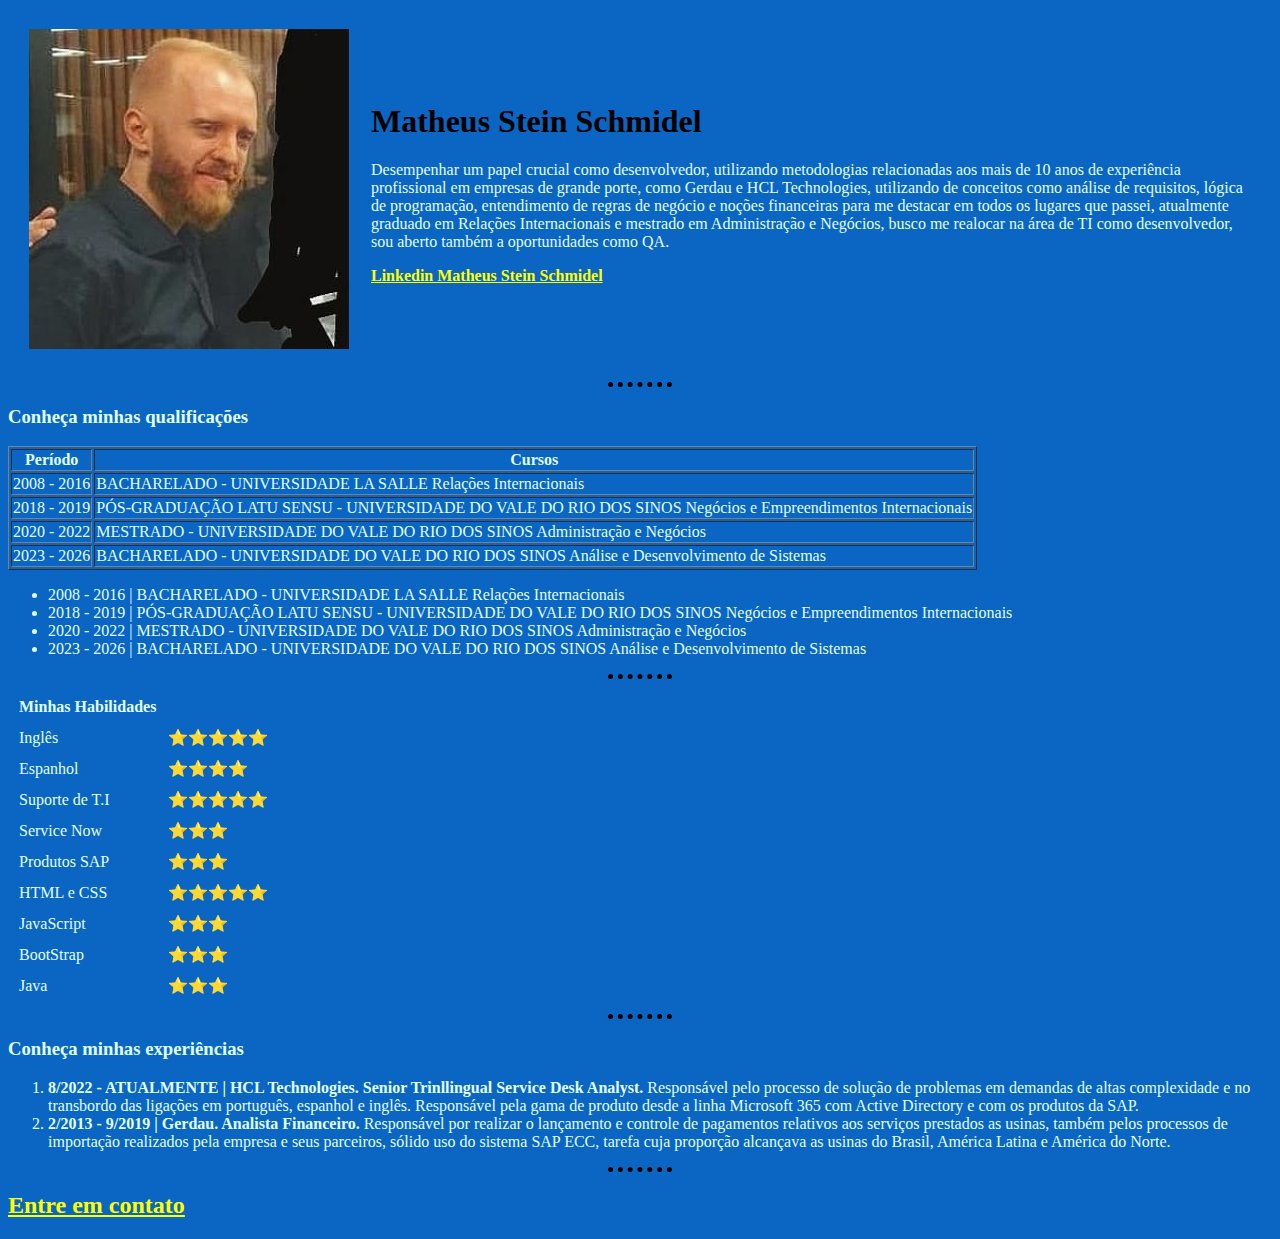
==== index.html @ 3db3e628 "favicon update" ====
<!DOCTYPE html>
<html lang="pt-br">
    <head>
        <meta charset="UTF-8">
        <title>Biografia Matheus</title>
        <link rel="stylesheet" href="css/style.css" />
        <link rel="shortcut icon" href="css/favicon.ico" type="image/x-icon" />
    </head>
    <body>
        <table cellspacing = "20">
            <tr>
                <td><img src="img/Matheus1.jpg" alt="Foto do Matheus"></td> 
                <td>
                    <h1 class="cabecalho1">Matheus Stein Schmidel</h1>
                    <p class="paragrafo1"> Desempenhar um papel crucial como desenvolvedor, utilizando metodologias relacionadas aos mais de 10 anos de experiência profissional em empresas de grande porte, como Gerdau e HCL Technologies, utilizando de conceitos como análise de requisitos, lógica de programação, entendimento de regras de negócio e noções financeiras para me destacar em todos os lugares que passei, atualmente graduado em Relações Internacionais e mestrado em Administração e Negócios, busco me realocar na área de TI como desenvolvedor, sou aberto também a oportunidades como QA.</p>
                    <p><strong><a class="linkedin1" href="https://www.linkedin.com/in/matheus-stein-schmidel-2733954a/?locale=en_US">Linkedin Matheus Stein Schmidel</a> </strong></p>
                </td>
            </tr>
        </table>
        <hr />

        <h3>Conheça minhas qualificações</h3>

        <table border="1">
            <thead>
                <tr>
                    <th>Período</th>
                    <th>Cursos</th>
                </tr>
            </thead>
            <tbody>
                <tr>
                    <td>2008 - 2016</td>
                    <td>BACHARELADO - UNIVERSIDADE LA SALLE Relações Internacionais</td>
                </tr>
                <tr>
                    <td>2018 - 2019</td>
                    <td>PÓS-GRADUAÇÃO LATU SENSU - UNIVERSIDADE DO VALE DO RIO DOS SINOS Negócios e Empreendimentos Internacionais</td>
                </tr>
                <tr>
                    <td>2020 - 2022</td>
                    <td>MESTRADO - UNIVERSIDADE DO VALE DO RIO DOS SINOS Administração e Negócios</td>
                </tr>
                <tr>
                    <td>2023 - 2026</td>
                    <td>BACHARELADO - UNIVERSIDADE DO VALE DO RIO DOS SINOS Análise e Desenvolvimento de Sistemas</td>
                </tr>
            </tbody>
        </table>

        <ul>
        <li> 2008 - 2016 | BACHARELADO - UNIVERSIDADE LA SALLE
            Relações Internacionais</li>
        <li> 2018 - 2019 | PÓS-GRADUAÇÃO LATU SENSU - UNIVERSIDADE DO VALE DO RIO DOS SINOS
            Negócios e Empreendimentos Internacionais </li>
        <li> 2020 - 2022 | MESTRADO - UNIVERSIDADE DO VALE DO RIO DOS SINOS
            Administração e Negócios </li>
        <li> 2023 - 2026 | BACHARELADO - UNIVERSIDADE DO VALE DO RIO DOS SINOS
            Análise e Desenvolvimento de Sistemas </li>
        </ul>

        <hr />

        <table cellspacing = '10'>
            <thead>
                <tr>
                    <th><strong>Minhas Habilidades</strong></th>
                </tr>
            </thead>
            <tbody>
            <tr>
                <td>Inglês</td>
                <td>⭐⭐⭐⭐⭐</td>
            </tr>
            <tr>                
                <td>Espanhol</td>
                <td>⭐⭐⭐⭐</td>
            </tr>
            <tr>  
                <td>Suporte de T.I</td>
                <td>⭐⭐⭐⭐⭐</td>
            </tr>
            <tr>  
                <td>Service Now</td>
                <td>⭐⭐⭐</td>
            </tr>
            <tr>  
                <td>Produtos SAP</td>
                <td>⭐⭐⭐</td>
            </tr>
            <tr>  
                <td>HTML e CSS</td>
                <td>⭐⭐⭐⭐⭐</td>
            </tr>
            <tr>  
                <td>JavaScript</td>
                <td>⭐⭐⭐</td>
            </tr>
            <tr>  
                <td>BootStrap</td>
                <td>⭐⭐⭐</td>
            </tr>
            <tr>  
                <td>Java</td>
                <td>⭐⭐⭐</td>
            </tr>
        </table>

        <hr />

        <h3>Conheça minhas experiências</h3>
        <ol>
            <li> <strong>8/2022 - ATUALMENTE | HCL Technologies. </strong>
            <strong>Senior Trinllingual Service Desk Analyst. </strong>
            Responsável pelo processo de solução de problemas em demandas de altas complexidade e no transbordo das ligações em português, espanhol e inglês. Responsável pela gama de produto desde a linha Microsoft 365 com Active Directory e com os produtos da SAP. </li>
            <li> <strong>2/2013 - 9/2019 | Gerdau. </strong>
                <strong>Analista Financeiro. </strong>
                Responsável por realizar o lançamento e controle de pagamentos relativos aos serviços prestados as usinas, também pelos processos de importação realizados pela empresa e seus parceiros, sólido uso do sistema SAP ECC, tarefa cuja proporção alcançava as usinas do Brasil, América Latina e América do Norte. </li>
        </ol>
        
        <hr />

        <a class="contato1" href="Contato/contato.html">
            <h2 class="contato1">Entre em contato</h2>
        </a>
    </body>
</html>
---- css/style.css ----
body {
    background-color:  rgb(10, 102, 194);

}

hr {background-color: rgb(10, 102, 194);
    border-style: none;
    border-top-style: dotted;
    border-color: black;
    border-width: 5px;
    width: 5%;

}

h1 { 
    color: black;

}

h2 {
    color: lightcyan;
}

h3 {
    color: lightcyan;
}

p {color: lightcyan;

}

th {
    color: lightcyan;
}

li {
    color: lightcyan;

}

td {color: lightcyan;

}

label { color: lightcyan;

}

/* ==================================================SEÇÃO DE CLASSES================================================== */

a.contato1:link {color: yellow;}
a.contato1:hover {color: orange;}

.contato1 {color: yellow;}
.contato1:hover {color: orange}

a.linkedin1:link {color: yellow;}
a.linkedin1:hover {color: orange}

.cabecalho1:hover{background: rgb(10, 102, 194);
    color: white;}

.paragrafo1:hover{background: rgb(10, 102, 194);
    color: yellow;}

/* ==================================================SEÇÃO DE IDs ================================================== */
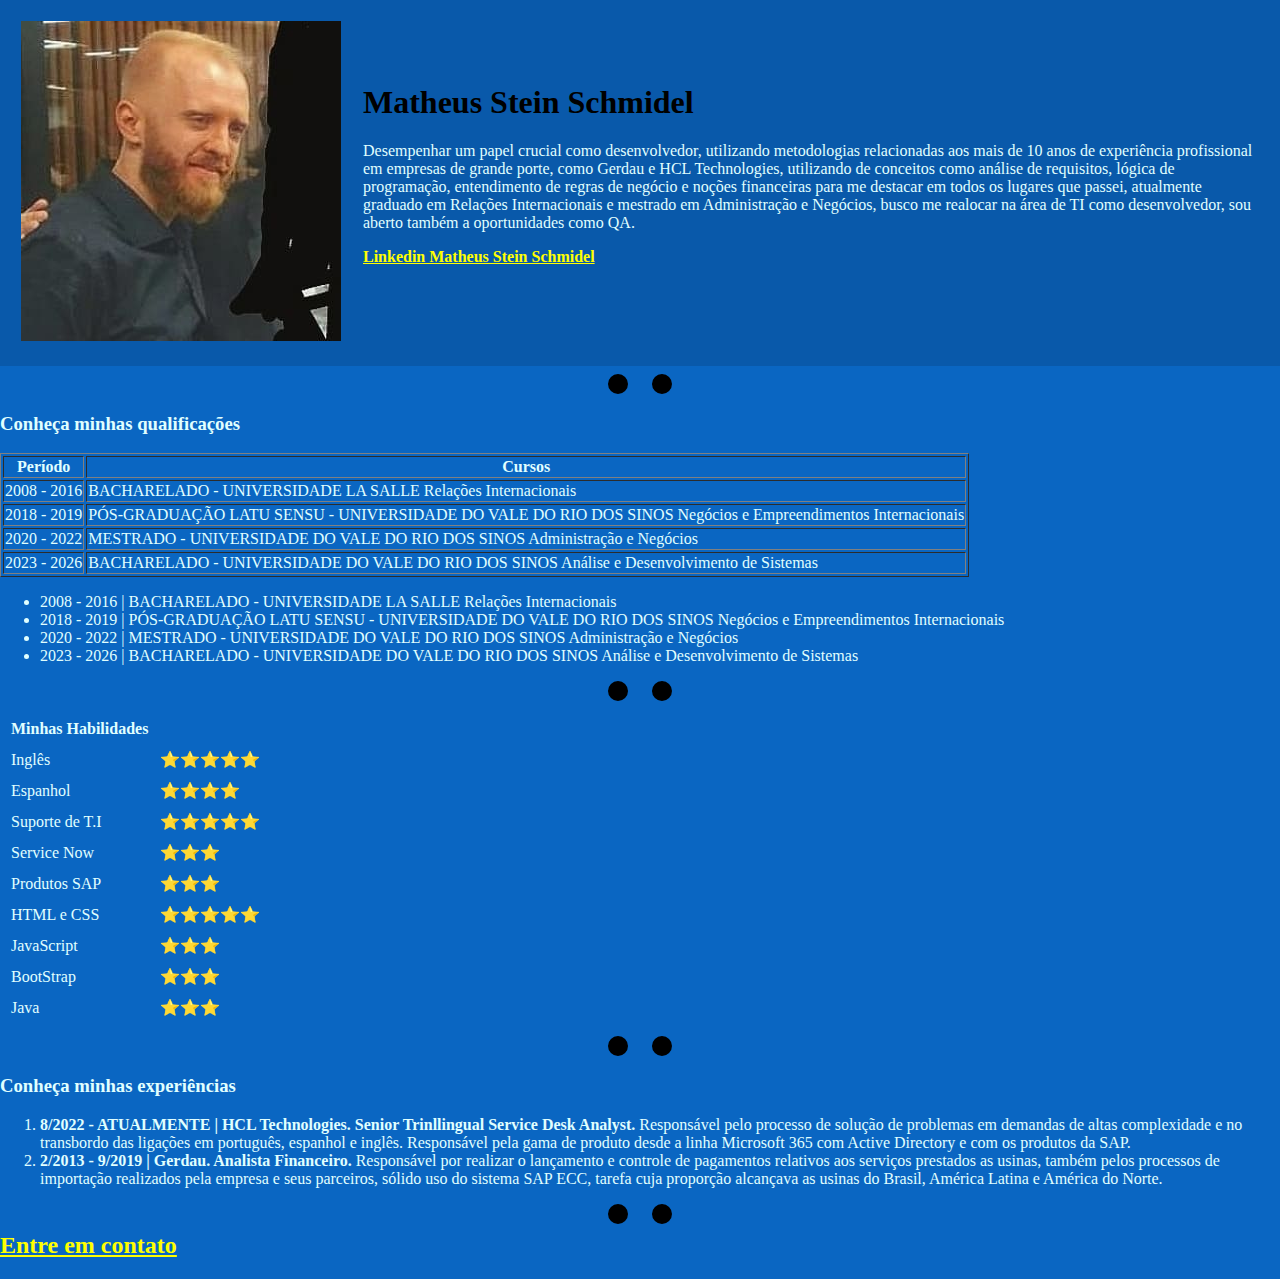
==== commit 4ee4135f: "css update" ====
--- a/index.html
+++ b/index.html
@@ -7,6 +7,7 @@
         <link rel="shortcut icon" href="css/favicon.ico" type="image/x-icon" />
     </head>
     <body>
+    <header>
         <table cellspacing = "20">
             <tr>
                 <td><img src="img/Matheus1.jpg" alt="Foto do Matheus"></td> 
@@ -17,8 +18,9 @@
                 </td>
             </tr>
         </table>
+    </header>
+    <main>
         <hr />
-
         <h3>Conheça minhas qualificações</h3>
 
         <table border="1">
@@ -117,11 +119,17 @@
                 <strong>Analista Financeiro. </strong>
                 Responsável por realizar o lançamento e controle de pagamentos relativos aos serviços prestados as usinas, também pelos processos de importação realizados pela empresa e seus parceiros, sólido uso do sistema SAP ECC, tarefa cuja proporção alcançava as usinas do Brasil, América Latina e América do Norte. </li>
         </ol>
-        
         <hr />
 
         <a class="contato1" href="Contato/contato.html">
             <h2 class="contato1">Entre em contato</h2>
         </a>
+
+    </main>
+
+    <footer>
+    
+    </footer>
+
     </body>
 </html>--- a/css/style.css
+++ b/css/style.css
@@ -1,23 +1,39 @@
+/* ==================================================SEÇÃO DE TAGS================================================== */
+header {
+    background-color: #0959aa;
+}
+
+main {
+    background-color: #0a66c2;
+}
+
+footer {
+    background-color: #0b73da;
+}
+
 body {
-    background-color:  rgb(10, 102, 194);
+    margin: 0;
+    background-color:  #0a66c2;
 
 }
 
-hr {background-color: rgb(10, 102, 194);
+hr {background-color: #0a66c2;
     border-style: none;
     border-top-style: dotted;
     border-color: black;
-    border-width: 5px;
+    border-width: 20px;
     width: 5%;
 
 }
 
-h1 { 
+h1 {
+    margin-top: 0;
     color: black;
 
 }
 
 h2 {
+    margin-top: 0;
     color: lightcyan;
 }
 
@@ -57,10 +73,10 @@
 a.linkedin1:link {color: yellow;}
 a.linkedin1:hover {color: orange}
 
-.cabecalho1:hover{background: rgb(10, 102, 194);
+.cabecalho1:hover{background: #0a66c2;
     color: white;}
 
-.paragrafo1:hover{background: rgb(10, 102, 194);
+.paragrafo1:hover{background: #0a66c2;
     color: yellow;}
 
 /* ==================================================SEÇÃO DE IDs ================================================== */
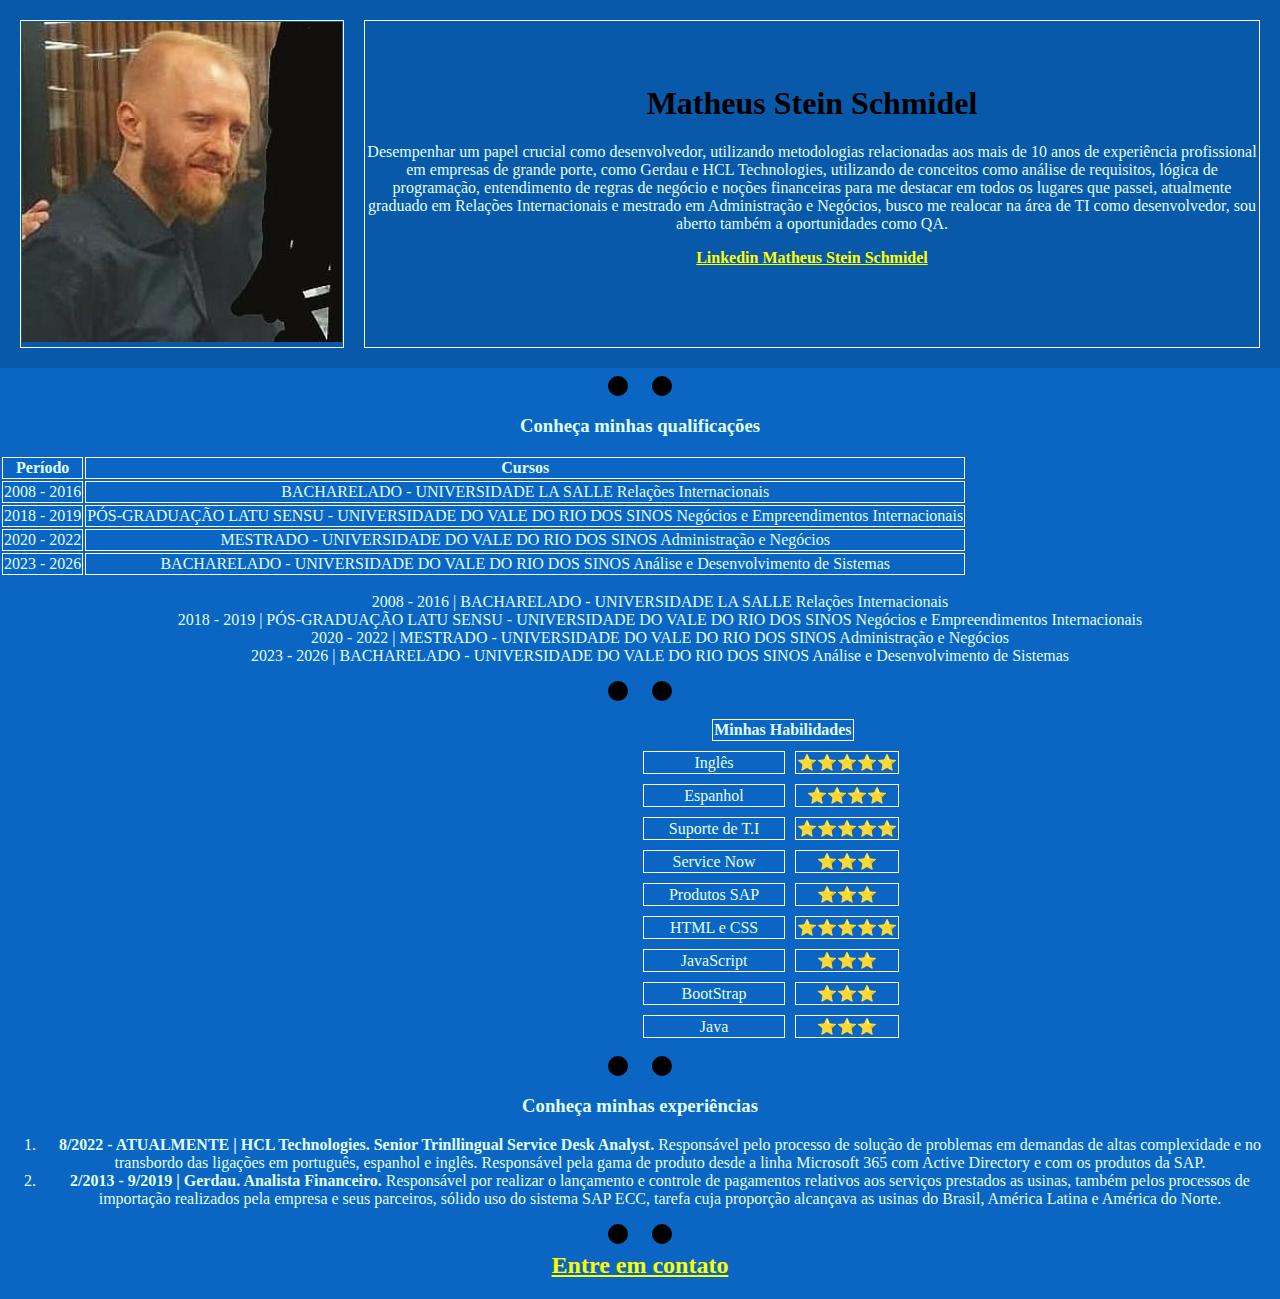
==== commit a4c0fb96: "melhoriascss" ====
--- a/index.html
+++ b/index.html
@@ -23,7 +23,7 @@
         <hr />
         <h3>Conheça minhas qualificações</h3>
 
-        <table border="1">
+        <table>
             <thead>
                 <tr>
                     <th>Período</th>
@@ -50,7 +50,7 @@
             </tbody>
         </table>
 
-        <ul>
+        <ul class="tabulador2">
         <li> 2008 - 2016 | BACHARELADO - UNIVERSIDADE LA SALLE
             Relações Internacionais</li>
         <li> 2018 - 2019 | PÓS-GRADUAÇÃO LATU SENSU - UNIVERSIDADE DO VALE DO RIO DOS SINOS
@@ -64,12 +64,12 @@
         <hr />
 
         <table cellspacing = '10'>
-            <thead>
+            <thead class="titulotabulador1">
                 <tr>
                     <th><strong>Minhas Habilidades</strong></th>
                 </tr>
             </thead>
-            <tbody>
+            <tbody class="tabulador1">
             <tr>
                 <td>Inglês</td>
                 <td>⭐⭐⭐⭐⭐</td>
--- a/css/style.css
+++ b/css/style.css
@@ -14,7 +14,7 @@
 body {
     margin: 0;
     background-color:  #0a66c2;
-
+    text-align: center;
 }
 
 hr {background-color: #0a66c2;
@@ -23,13 +23,11 @@
     border-color: black;
     border-width: 20px;
     width: 5%;
-
 }
 
 h1 {
     margin-top: 0;
     color: black;
-
 }
 
 h2 {
@@ -42,27 +40,42 @@
 }
 
 p {color: lightcyan;
-
 }
 
 th {
     color: lightcyan;
+    position: relative;
+    border: 1px, solid, white;
 }
 
 li {
     color: lightcyan;
-
 }
 
 td {color: lightcyan;
-
+    position: relative;
+    border: 1px, solid, white;
 }
 
 label { color: lightcyan;
-
 }
 
 /* ==================================================SEÇÃO DE CLASSES================================================== */
+
+.titulotabulador1{
+    position: relative;
+    left: 255%;
+}
+
+.tabulador1{
+    position: relative;
+    left: 230%;
+}
+
+.tabulador2{
+    position: relative;
+    list-style: none;
+}
 
 a.contato1:link {color: yellow;}
 a.contato1:hover {color: orange;}
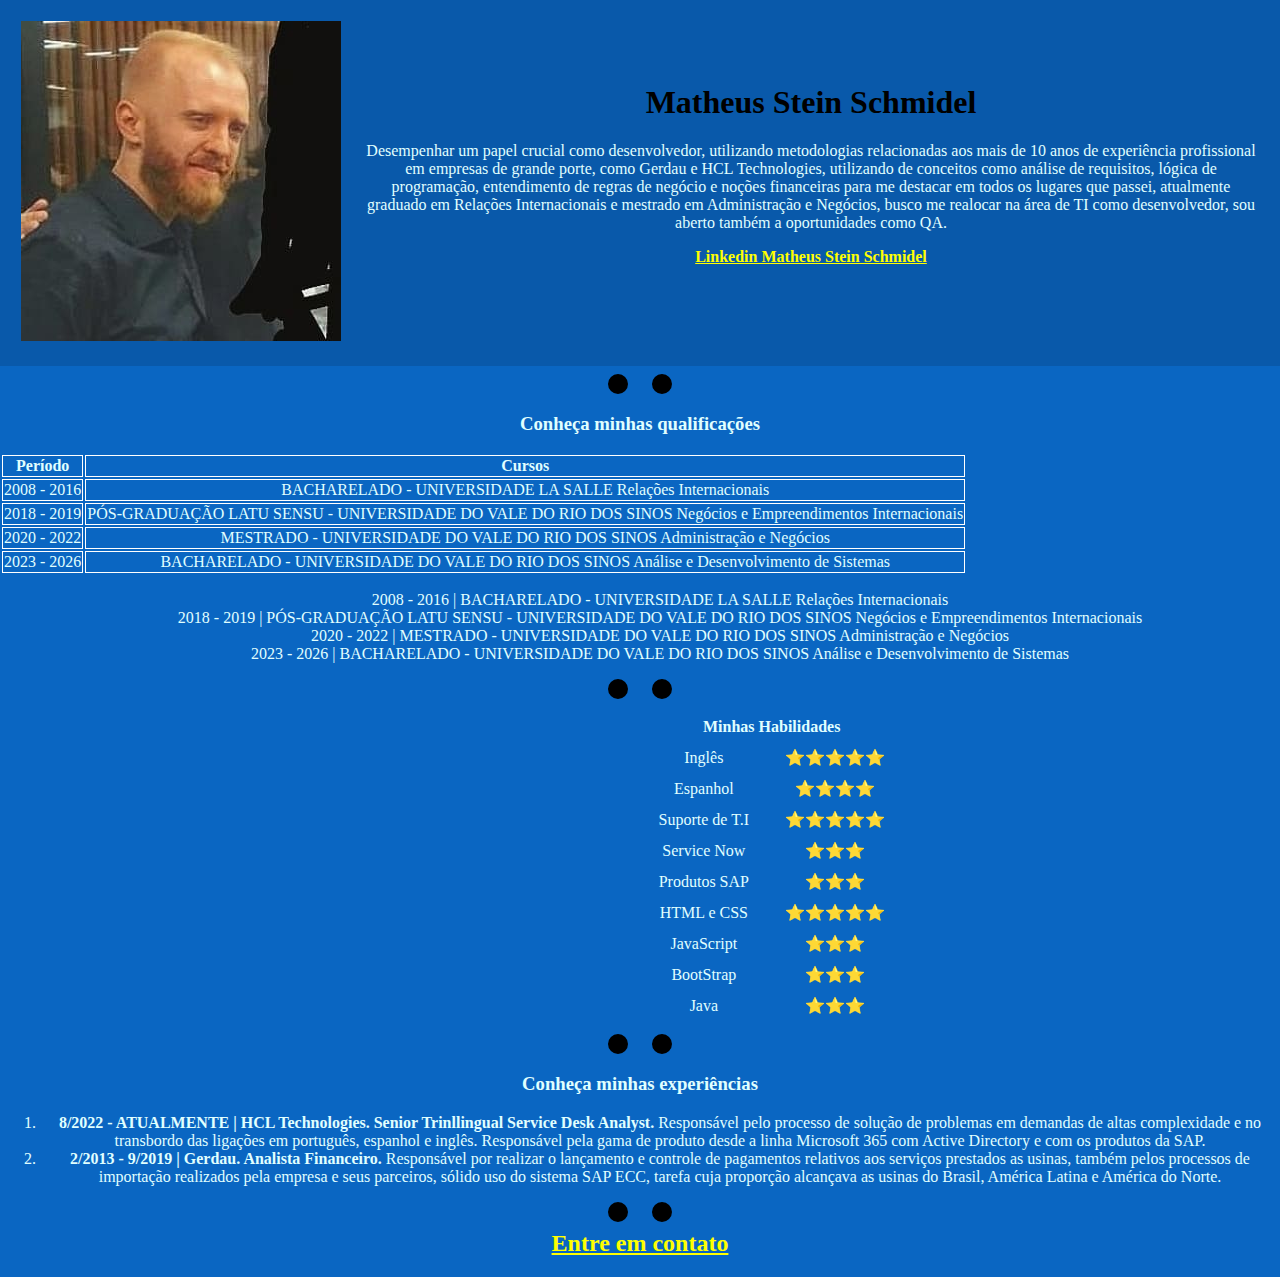
==== commit 4974405a: "arualizações css" ====
--- a/index.html
+++ b/index.html
@@ -26,26 +26,26 @@
         <table>
             <thead>
                 <tr>
-                    <th>Período</th>
-                    <th>Cursos</th>
+                    <th class="tabulador3">Período</th>
+                    <th class="tabulador3">Cursos</th>
                 </tr>
             </thead>
             <tbody>
                 <tr>
-                    <td>2008 - 2016</td>
-                    <td>BACHARELADO - UNIVERSIDADE LA SALLE Relações Internacionais</td>
+                    <td class="tabulador3">2008 - 2016</td>
+                    <td class="tabulador3">BACHARELADO - UNIVERSIDADE LA SALLE Relações Internacionais</td>
                 </tr>
                 <tr>
-                    <td>2018 - 2019</td>
-                    <td>PÓS-GRADUAÇÃO LATU SENSU - UNIVERSIDADE DO VALE DO RIO DOS SINOS Negócios e Empreendimentos Internacionais</td>
+                    <td class="tabulador3">2018 - 2019</td>
+                    <td class="tabulador3">PÓS-GRADUAÇÃO LATU SENSU - UNIVERSIDADE DO VALE DO RIO DOS SINOS Negócios e Empreendimentos Internacionais</td>
                 </tr>
                 <tr>
-                    <td>2020 - 2022</td>
-                    <td>MESTRADO - UNIVERSIDADE DO VALE DO RIO DOS SINOS Administração e Negócios</td>
+                    <td class="tabulador3">2020 - 2022</td>
+                    <td class="tabulador3">MESTRADO - UNIVERSIDADE DO VALE DO RIO DOS SINOS Administração e Negócios</td>
                 </tr>
                 <tr>
-                    <td>2023 - 2026</td>
-                    <td>BACHARELADO - UNIVERSIDADE DO VALE DO RIO DOS SINOS Análise e Desenvolvimento de Sistemas</td>
+                    <td class="tabulador3">2023 - 2026</td>
+                    <td class="tabulador3">BACHARELADO - UNIVERSIDADE DO VALE DO RIO DOS SINOS Análise e Desenvolvimento de Sistemas</td>
                 </tr>
             </tbody>
         </table>
--- a/css/style.css
+++ b/css/style.css
@@ -44,8 +44,6 @@
 
 th {
     color: lightcyan;
-    position: relative;
-    border: 1px, solid, white;
 }
 
 li {
@@ -53,8 +51,6 @@
 }
 
 td {color: lightcyan;
-    position: relative;
-    border: 1px, solid, white;
 }
 
 label { color: lightcyan;
@@ -77,6 +73,11 @@
     list-style: none;
 }
 
+.tabulador3{
+    position: relative;
+    border: 1px, solid, white; 
+}
+
 a.contato1:link {color: yellow;}
 a.contato1:hover {color: orange;}
 
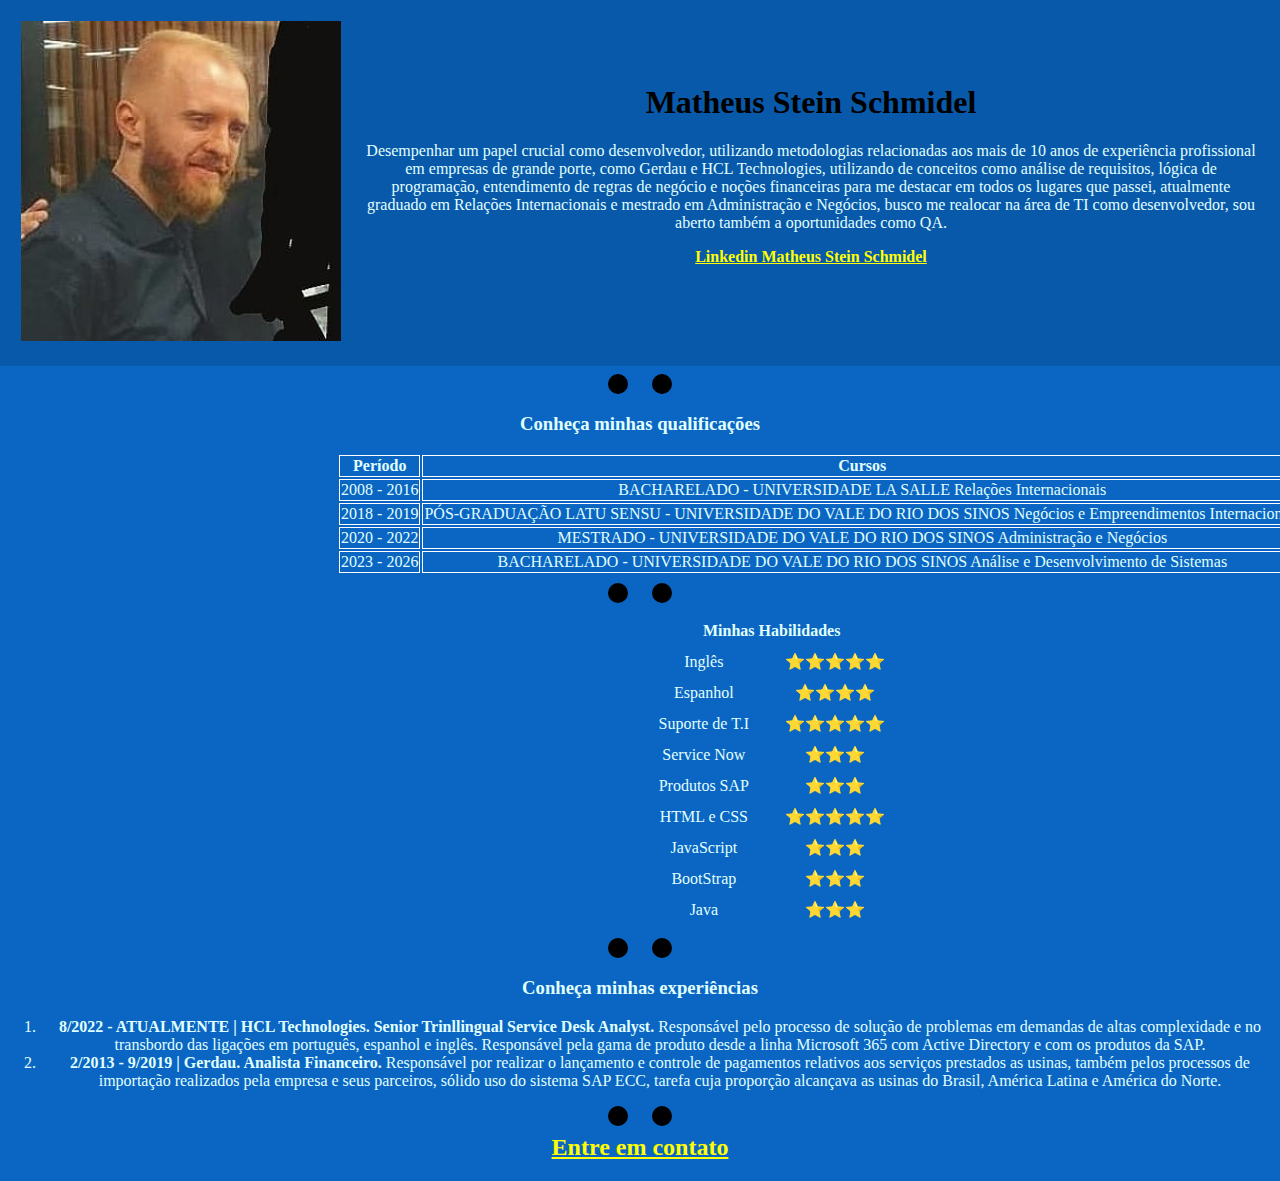
==== commit 0b15020a: "update css" ====
--- a/index.html
+++ b/index.html
@@ -49,18 +49,6 @@
                 </tr>
             </tbody>
         </table>
-
-        <ul class="tabulador2">
-        <li> 2008 - 2016 | BACHARELADO - UNIVERSIDADE LA SALLE
-            Relações Internacionais</li>
-        <li> 2018 - 2019 | PÓS-GRADUAÇÃO LATU SENSU - UNIVERSIDADE DO VALE DO RIO DOS SINOS
-            Negócios e Empreendimentos Internacionais </li>
-        <li> 2020 - 2022 | MESTRADO - UNIVERSIDADE DO VALE DO RIO DOS SINOS
-            Administração e Negócios </li>
-        <li> 2023 - 2026 | BACHARELADO - UNIVERSIDADE DO VALE DO RIO DOS SINOS
-            Análise e Desenvolvimento de Sistemas </li>
-        </ul>
-
         <hr />
 
         <table cellspacing = '10'>
--- a/css/style.css
+++ b/css/style.css
@@ -75,7 +75,8 @@
 
 .tabulador3{
     position: relative;
-    border: 1px, solid, white; 
+    border: 1px, solid, white;
+    left: 35%; 
 }
 
 a.contato1:link {color: yellow;}
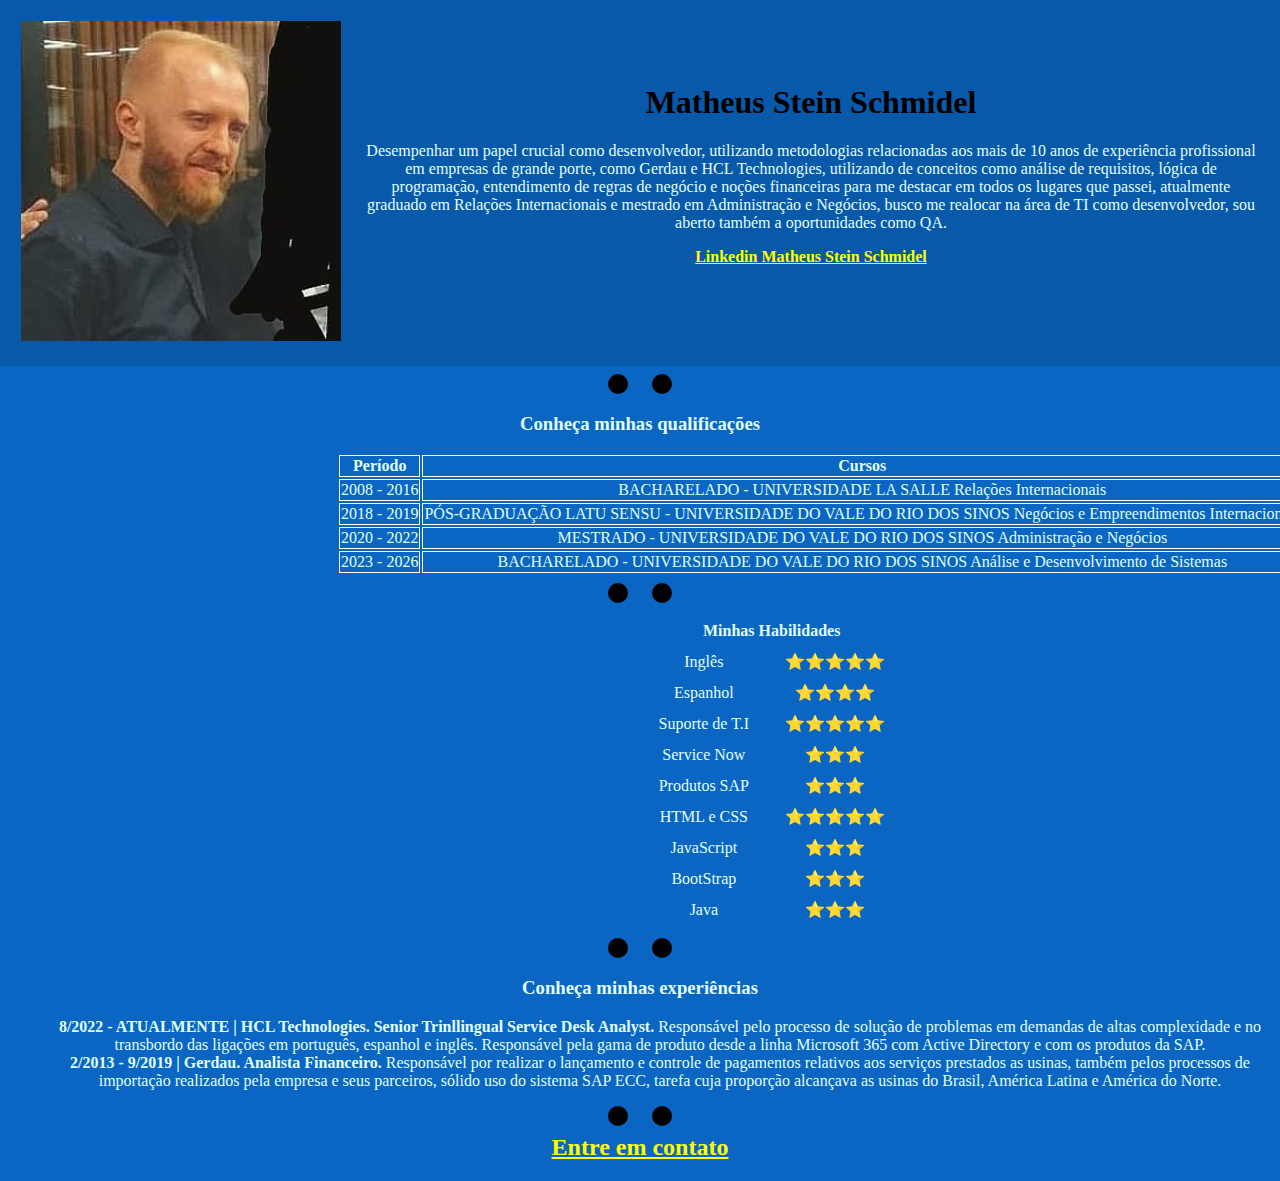
==== commit b79c5f9d: "update css" ====
--- a/index.html
+++ b/index.html
@@ -99,7 +99,7 @@
         <hr />
 
         <h3>Conheça minhas experiências</h3>
-        <ol>
+        <ol class="tabulador2">
             <li> <strong>8/2022 - ATUALMENTE | HCL Technologies. </strong>
             <strong>Senior Trinllingual Service Desk Analyst. </strong>
             Responsável pelo processo de solução de problemas em demandas de altas complexidade e no transbordo das ligações em português, espanhol e inglês. Responsável pela gama de produto desde a linha Microsoft 365 com Active Directory e com os produtos da SAP. </li>
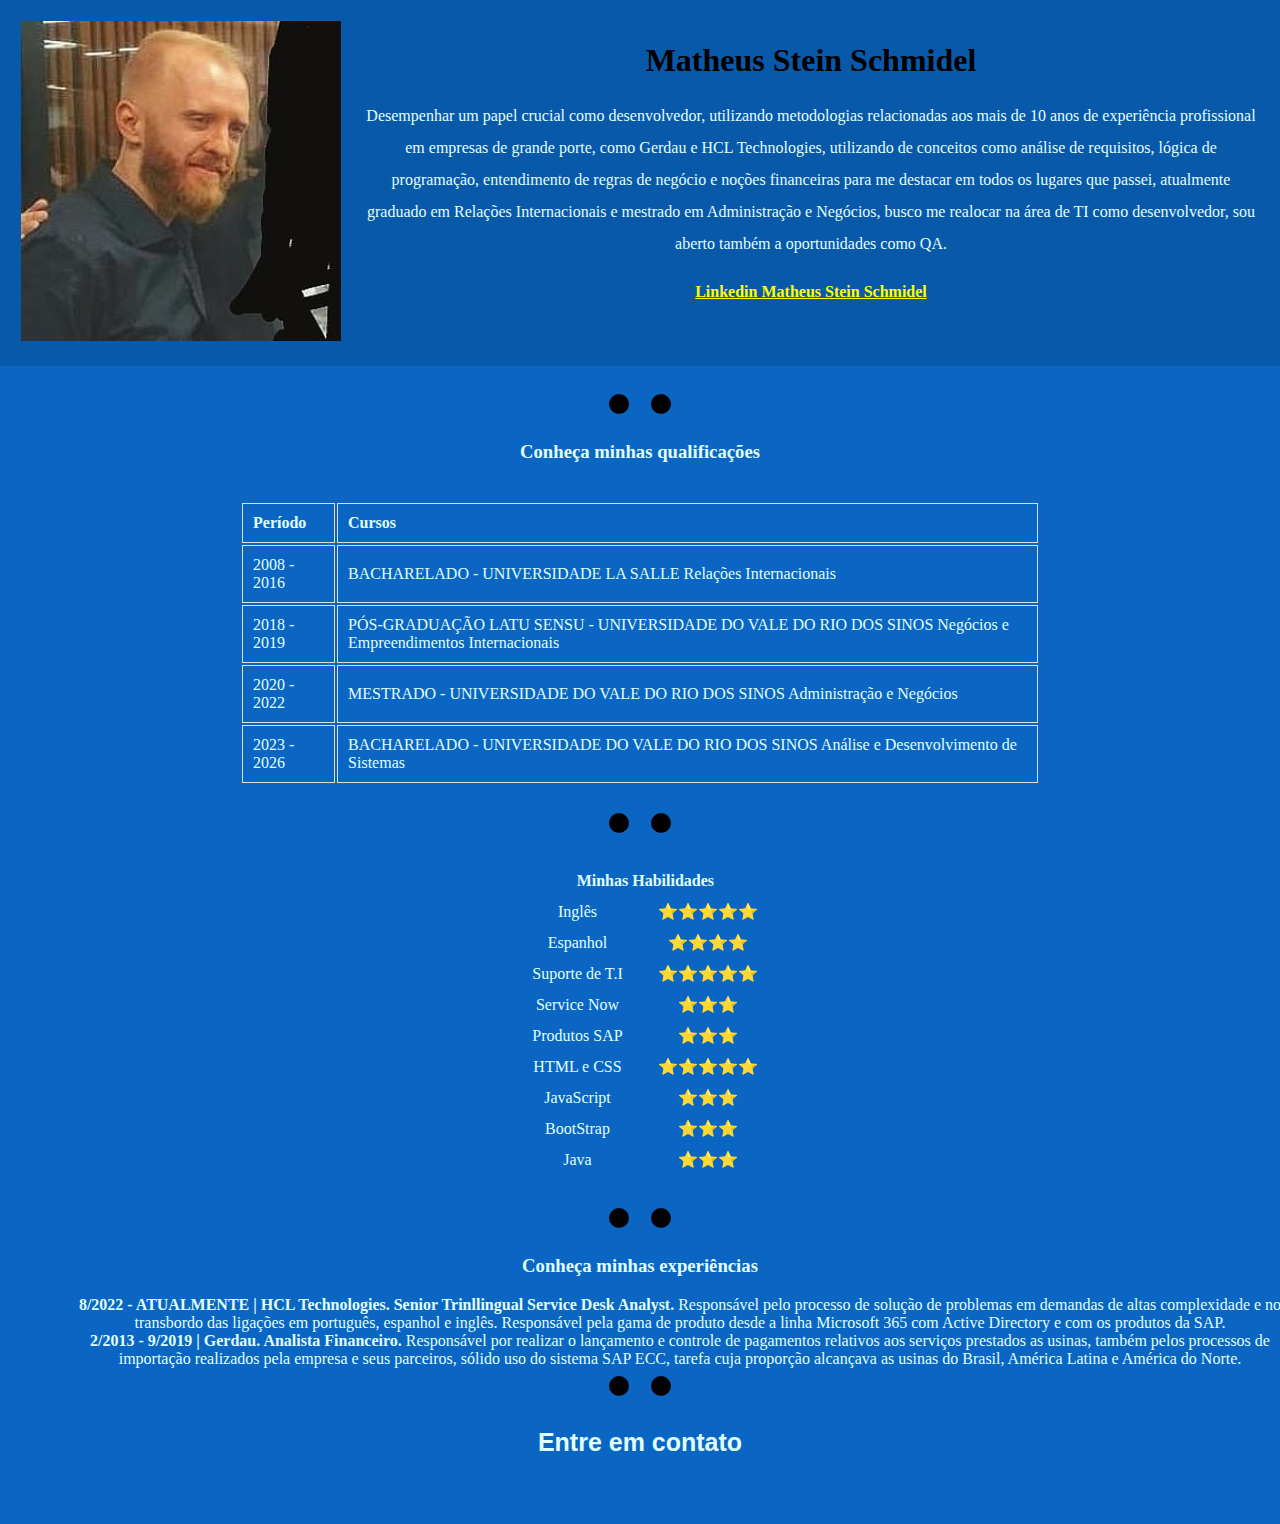
==== commit 280166c1: "update css 16.02" ====
--- a/index.html
+++ b/index.html
@@ -23,6 +23,7 @@
         <hr />
         <h3>Conheça minhas qualificações</h3>
 
+    <div class="table-container">
         <table>
             <thead>
                 <tr>
@@ -49,8 +50,10 @@
                 </tr>
             </tbody>
         </table>
+    </div>
         <hr />
 
+    <div class="table-container">
         <table cellspacing = '10'>
             <thead class="titulotabulador1">
                 <tr>
@@ -95,7 +98,7 @@
                 <td>⭐⭐⭐</td>
             </tr>
         </table>
-
+    </div>
         <hr />
 
         <h3>Conheça minhas experiências</h3>
@@ -109,9 +112,11 @@
         </ol>
         <hr />
 
-        <a class="contato1" href="Contato/contato.html">
-            <h2 class="contato1">Entre em contato</h2>
+        <div class="container">
+        <a class="btn" href="Contato/contato.html">
+            <h2 class="btn">Entre em contato</h2>
         </a>
+        </div>
 
     </main>
 
--- a/css/style.css
+++ b/css/style.css
@@ -5,6 +5,11 @@
 
 main {
     background-color: #0a66c2;
+    display: flex;
+    flex-direction: column;
+    align-items: center; /* Centraliza horizontalmente */
+    padding: 20px;
+    box-sizing: border-box;
 }
 
 footer {
@@ -40,6 +45,7 @@
 }
 
 p {color: lightcyan;
+    line-height: 2;
 }
 
 th {
@@ -60,30 +66,77 @@
 
 .titulotabulador1{
     position: relative;
-    left: 255%;
+    width: 100%;
+    border-collapse: collapse;
+    margin: 0 auto; /* Centraliza a tabela dentro do container */
+    left: 120%;
 }
 
 .tabulador1{
     position: relative;
-    left: 230%;
+    width: 100%;
+    border-collapse: collapse;
+    margin: 0 auto; /* Centraliza a tabela dentro do container */
+    left: 95%;
 }
 
 .tabulador2{
     position: relative;
     list-style: none;
+    width: 100%;
+    border-collapse: collapse;
+    margin: 0 auto; /* Centraliza a tabela dentro do container */
 }
 
 .tabulador3{
-    position: relative;
-    border: 1px, solid, white;
-    left: 35%; 
+    padding: 10px;
+    text-align: left;
+    border: 1px solid #ddd; 
 }
 
-a.contato1:link {color: yellow;}
-a.contato1:hover {color: orange;}
+.container {
+    display: flex;
+    justify-content: center; /* Centraliza horizontalmente */
+    align-items: center; /* Centraliza verticalmente */
+    min-height: 100px; /* Altura mínima para o container */
+    padding: 20px; /* Espaçamento interno opcional */
+    box-sizing: border-box; /* Garante que o padding não aumente o tamanho total */
+  }
 
-.contato1 {color: yellow;}
-.contato1:hover {color: orange}
+  .btn {
+    background: #0a66c2;
+    background-image: -webkit-linear-gradient(top, #0a66c2, #0a66c2);
+    background-image: -moz-linear-gradient(top, #0a66c2, #0a66c2);
+    background-image: -ms-linear-gradient(top, #0a66c2, #0a66c2);
+    background-image: -o-linear-gradient(top, #0a66c2, #0a66c2);
+    background-image: linear-gradient(to bottom, #0a66c2, #0a66c2);
+    -webkit-border-radius: 15;
+    -moz-border-radius: 15;
+    border-radius: 15px;
+    font-family: Arial;
+    color: lightcyan;
+    font-size: 25px;
+    padding: 2px 7px 3px 7px;
+    text-decoration: none;
+  }
+  
+  .btn:hover {
+    background: #0ac2a8;
+    background-image: -webkit-linear-gradient(top, #0ac2a8, #0ac2a8);
+    background-image: -moz-linear-gradient(top, #0ac2a8, #0ac2a8);
+    background-image: -ms-linear-gradient(top, #0ac2a8, #0ac2a8);
+    background-image: -o-linear-gradient(top, #0ac2a8, #0ac2a8);
+    background-image: linear-gradient(to bottom, #0ac2a8, #0ac2a8);
+    text-decoration: none;
+  }
+
+/* Container para as tabelas */
+.table-container {
+    width: 100%;
+    max-width: 800px; /* Largura máxima das tabelas */
+    margin: 20px 0; /* Espaçamento entre as tabelas */
+    overflow-x: auto; /* Adiciona scroll horizontal se necessário */
+}
 
 a.linkedin1:link {color: yellow;}
 a.linkedin1:hover {color: orange}
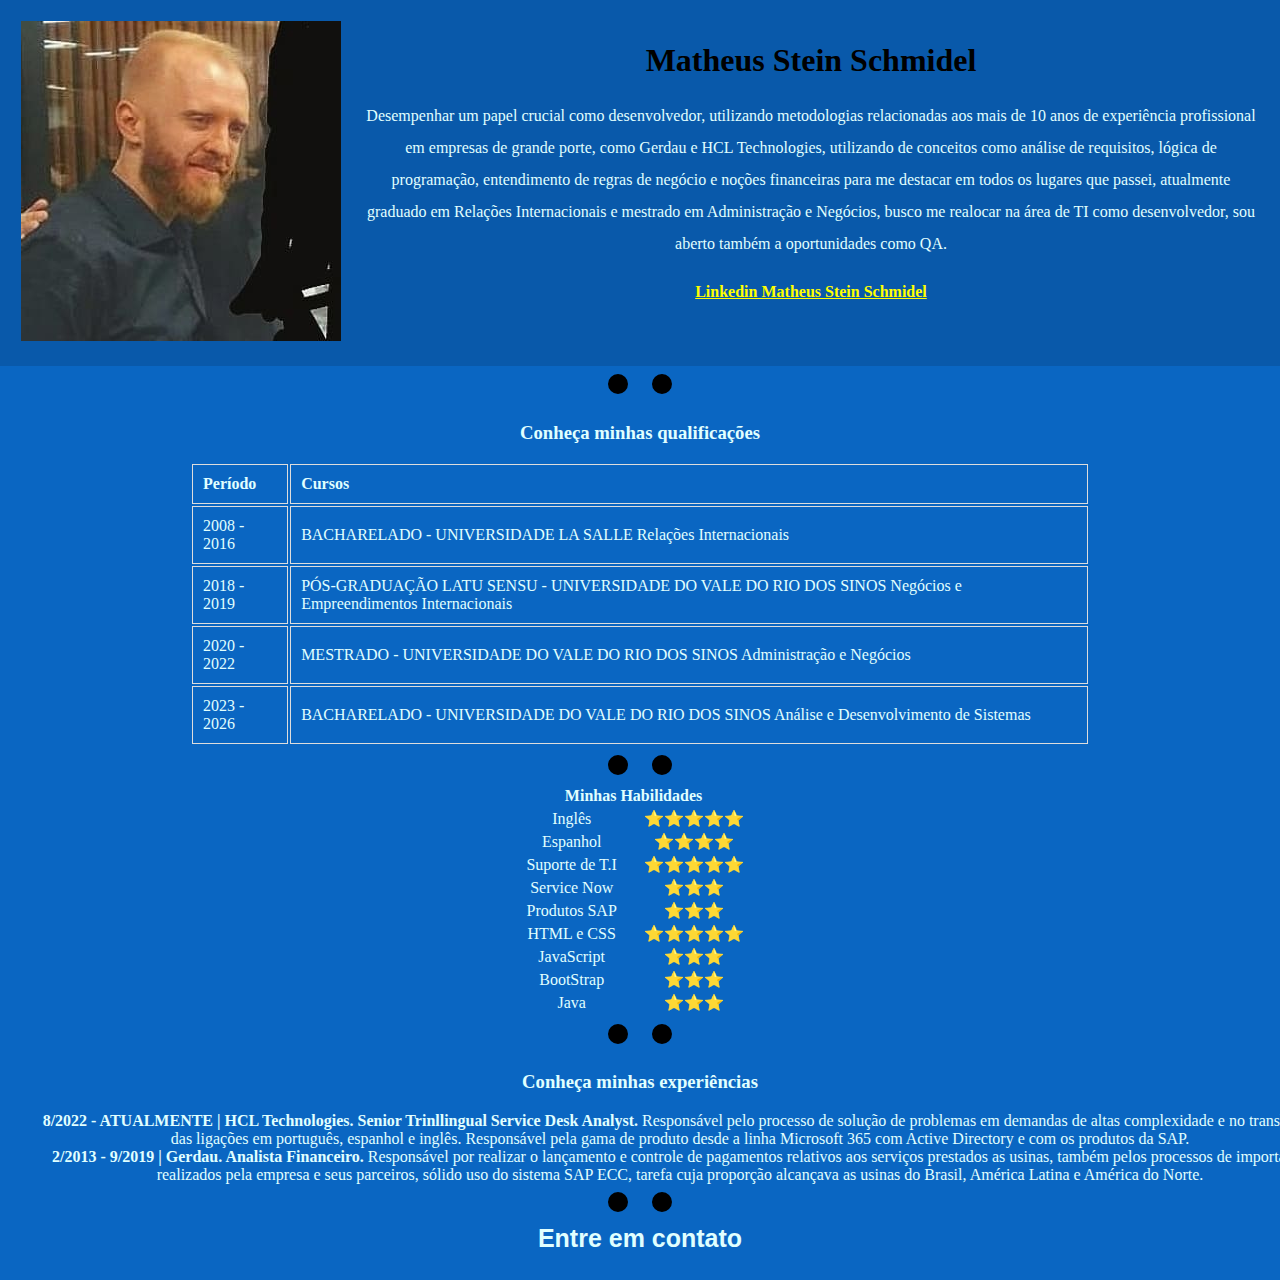
==== commit 012a236d: "css update" ====
--- a/index.html
+++ b/index.html
@@ -19,11 +19,10 @@
             </tr>
         </table>
     </header>
-    <main>
+    <main class="main">
         <hr />
+    <div class="table-container1">
         <h3>Conheça minhas qualificações</h3>
-
-    <div class="table-container">
         <table>
             <thead>
                 <tr>
@@ -52,9 +51,8 @@
         </table>
     </div>
         <hr />
-
-    <div class="table-container">
-        <table cellspacing = '10'>
+    <div class="table-container2">
+        <table>
             <thead class="titulotabulador1">
                 <tr>
                     <th><strong>Minhas Habilidades</strong></th>
@@ -100,7 +98,7 @@
         </table>
     </div>
         <hr />
-
+    <div class="table-container3"></div>
         <h3>Conheça minhas experiências</h3>
         <ol class="tabulador2">
             <li> <strong>8/2022 - ATUALMENTE | HCL Technologies. </strong>
@@ -110,13 +108,13 @@
                 <strong>Analista Financeiro. </strong>
                 Responsável por realizar o lançamento e controle de pagamentos relativos aos serviços prestados as usinas, também pelos processos de importação realizados pela empresa e seus parceiros, sólido uso do sistema SAP ECC, tarefa cuja proporção alcançava as usinas do Brasil, América Latina e América do Norte. </li>
         </ol>
+    </div>
         <hr />
-
-        <div class="container">
+    <div class="container"></div>
         <a class="btn" href="Contato/contato.html">
             <h2 class="btn">Entre em contato</h2>
         </a>
-        </div>
+    </div>
 
     </main>
 
--- a/css/style.css
+++ b/css/style.css
@@ -8,7 +8,6 @@
     display: flex;
     flex-direction: column;
     align-items: center; /* Centraliza horizontalmente */
-    padding: 20px;
     box-sizing: border-box;
 }
 
@@ -95,11 +94,10 @@
 }
 
 .container {
+    position: relative;
     display: flex;
     justify-content: center; /* Centraliza horizontalmente */
     align-items: center; /* Centraliza verticalmente */
-    min-height: 100px; /* Altura mínima para o container */
-    padding: 20px; /* Espaçamento interno opcional */
     box-sizing: border-box; /* Garante que o padding não aumente o tamanho total */
   }
 
@@ -131,10 +129,26 @@
   }
 
 /* Container para as tabelas */
-.table-container {
+.table-container1 {
+    position: relative;
+    width: 100%;
+    max-width: 900px; /* Largura máxima das tabelas */
+    margin: 1px 1px; /* Espaçamento entre as tabelas */
+    overflow-x: auto; /* Adiciona scroll horizontal se necessário */
+}
+
+.table-container2 {
+    position: relative;
+    width: 100%;
+    max-width: 750px; /* Largura máxima das tabelas */
+    margin: 1px 1px; /* Espaçamento entre as tabelas */
+    overflow-x: auto; /* Adiciona scroll horizontal se necessário */
+}
+
+.table-container3 {
+    position: relative;
     width: 100%;
     max-width: 800px; /* Largura máxima das tabelas */
-    margin: 20px 0; /* Espaçamento entre as tabelas */
     overflow-x: auto; /* Adiciona scroll horizontal se necessário */
 }
 
